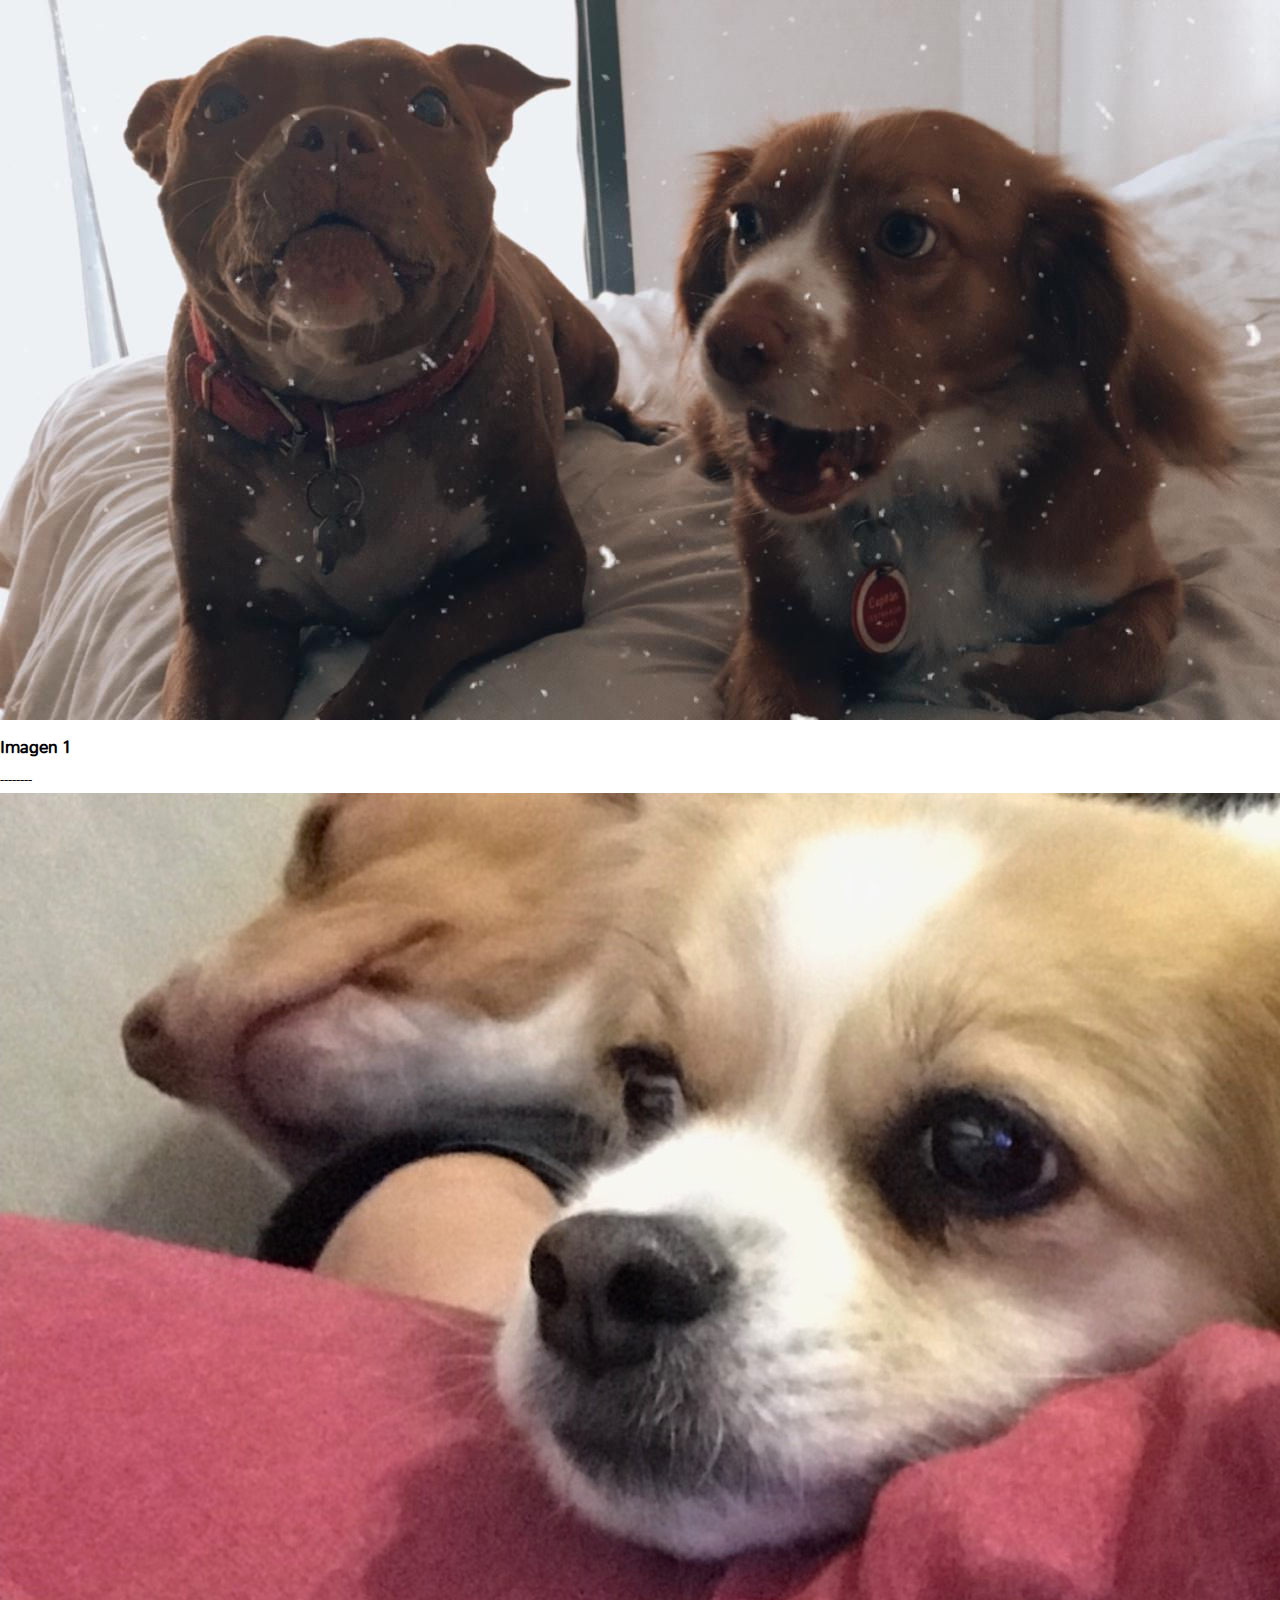
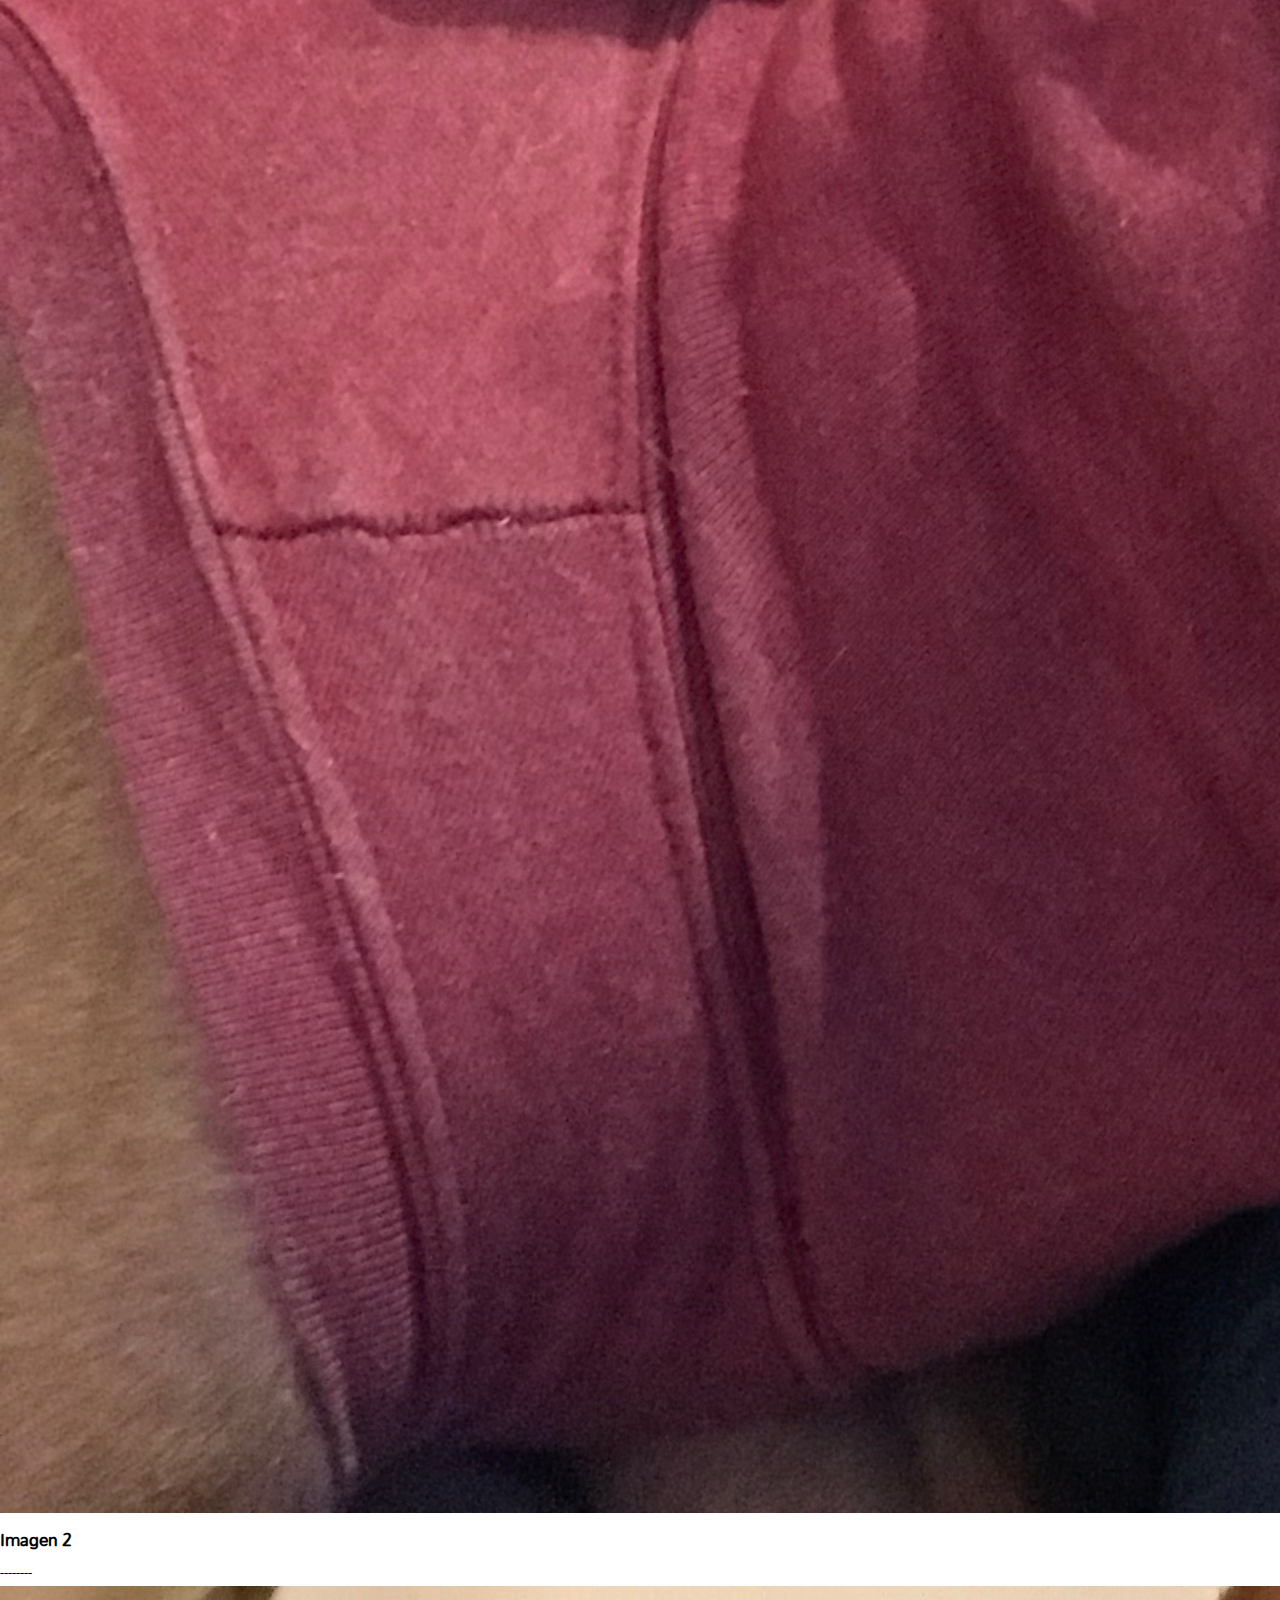
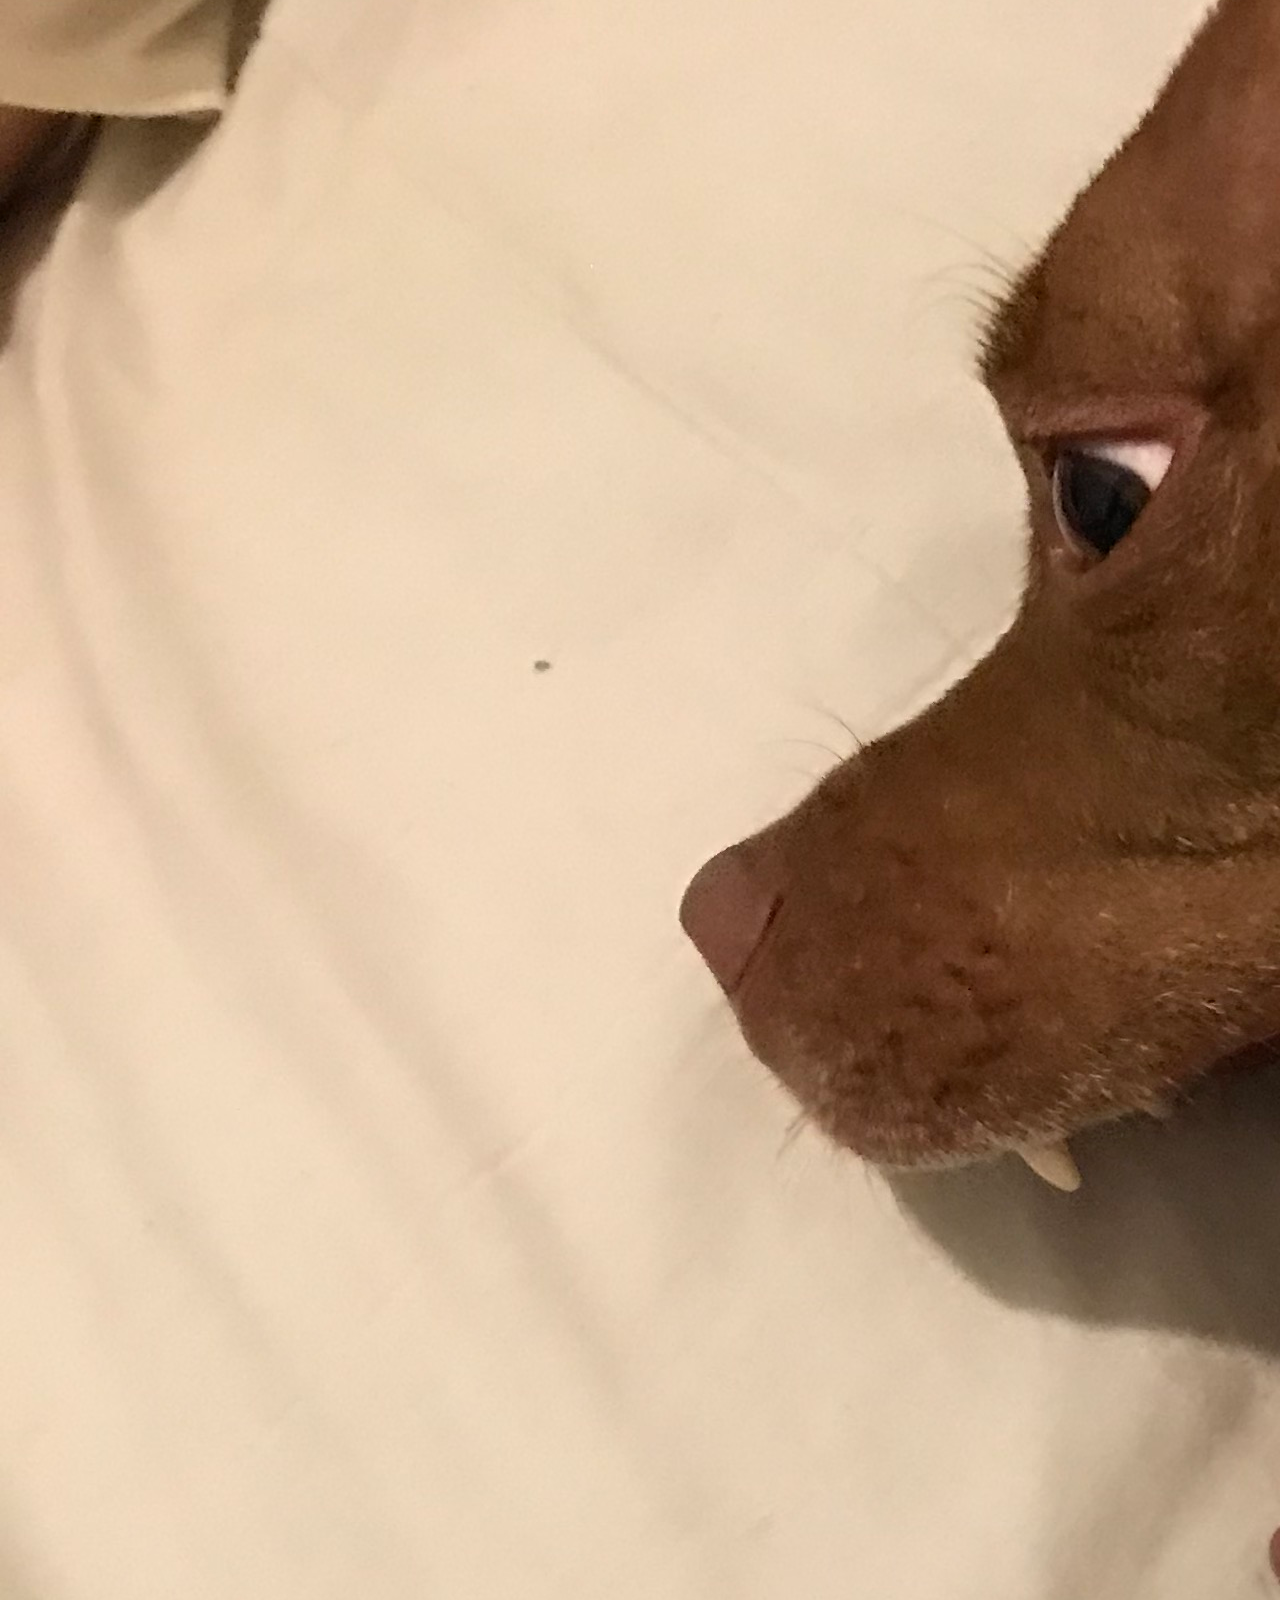
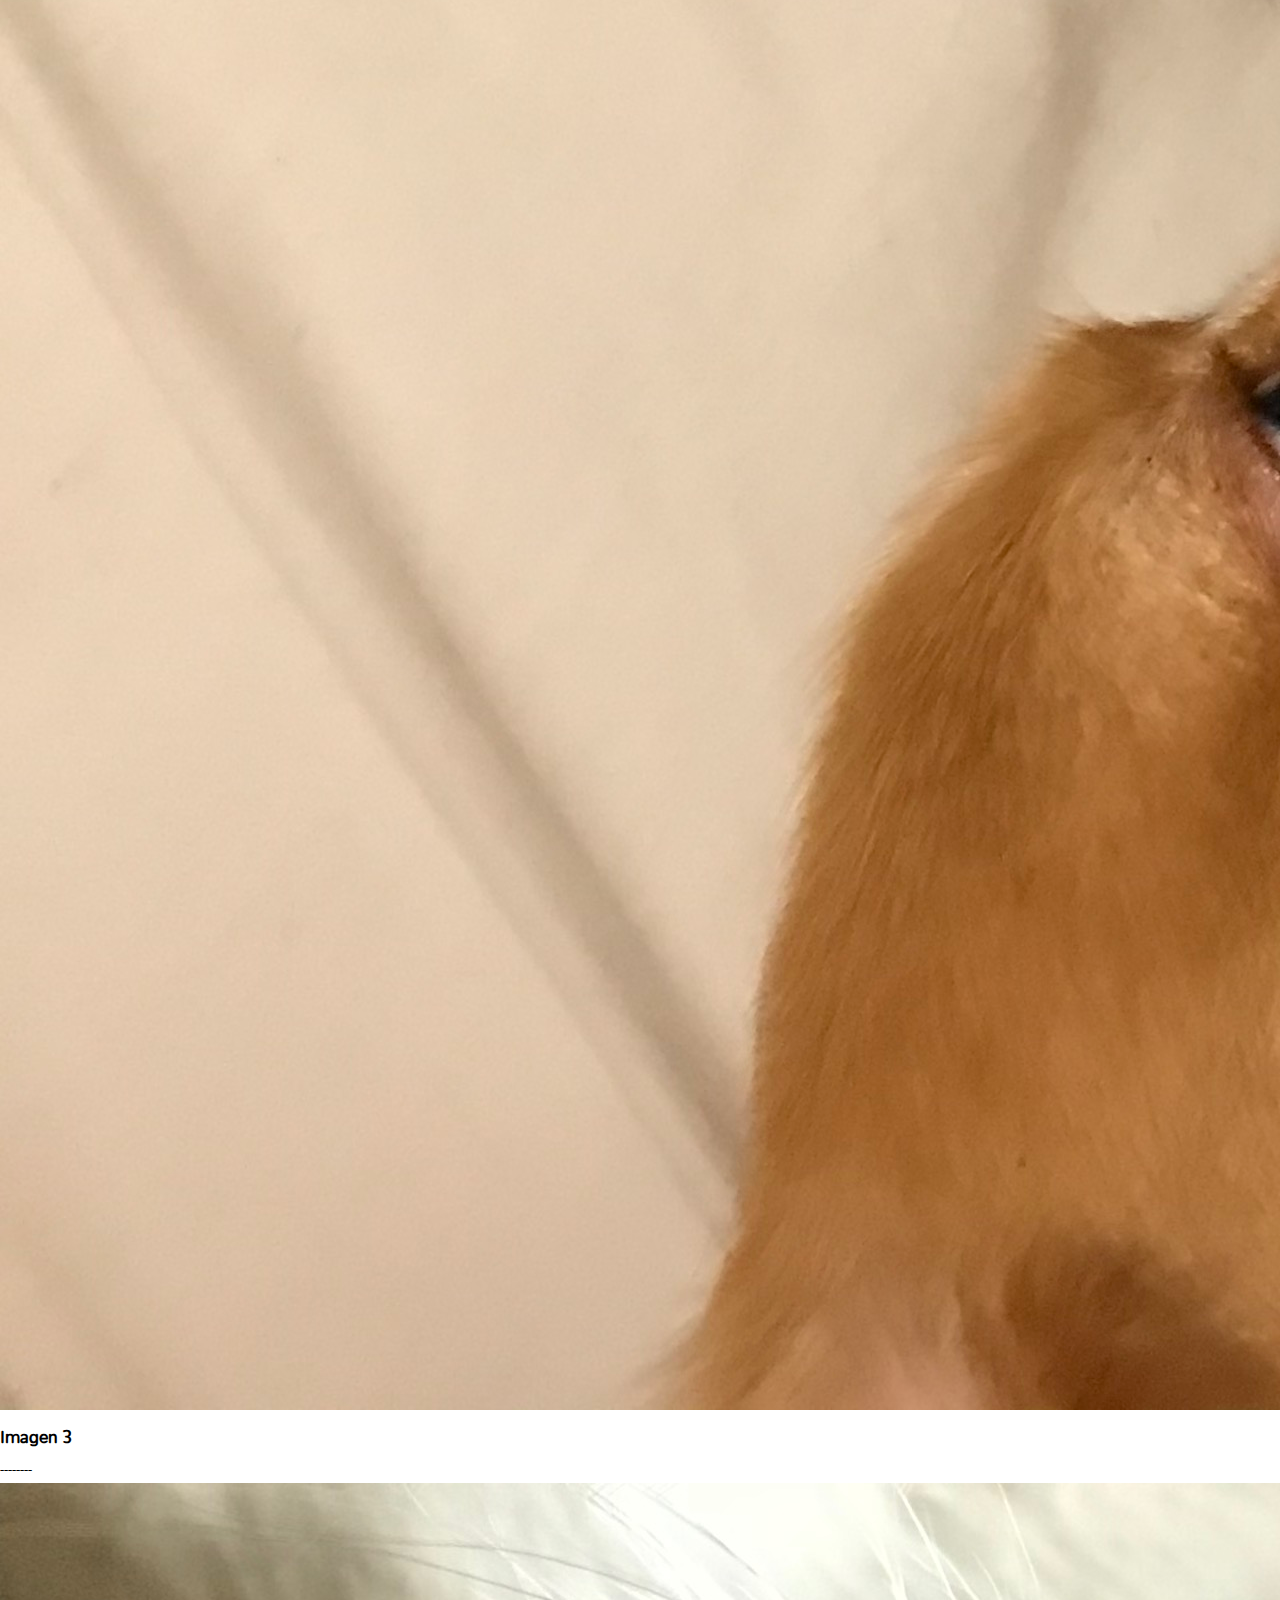
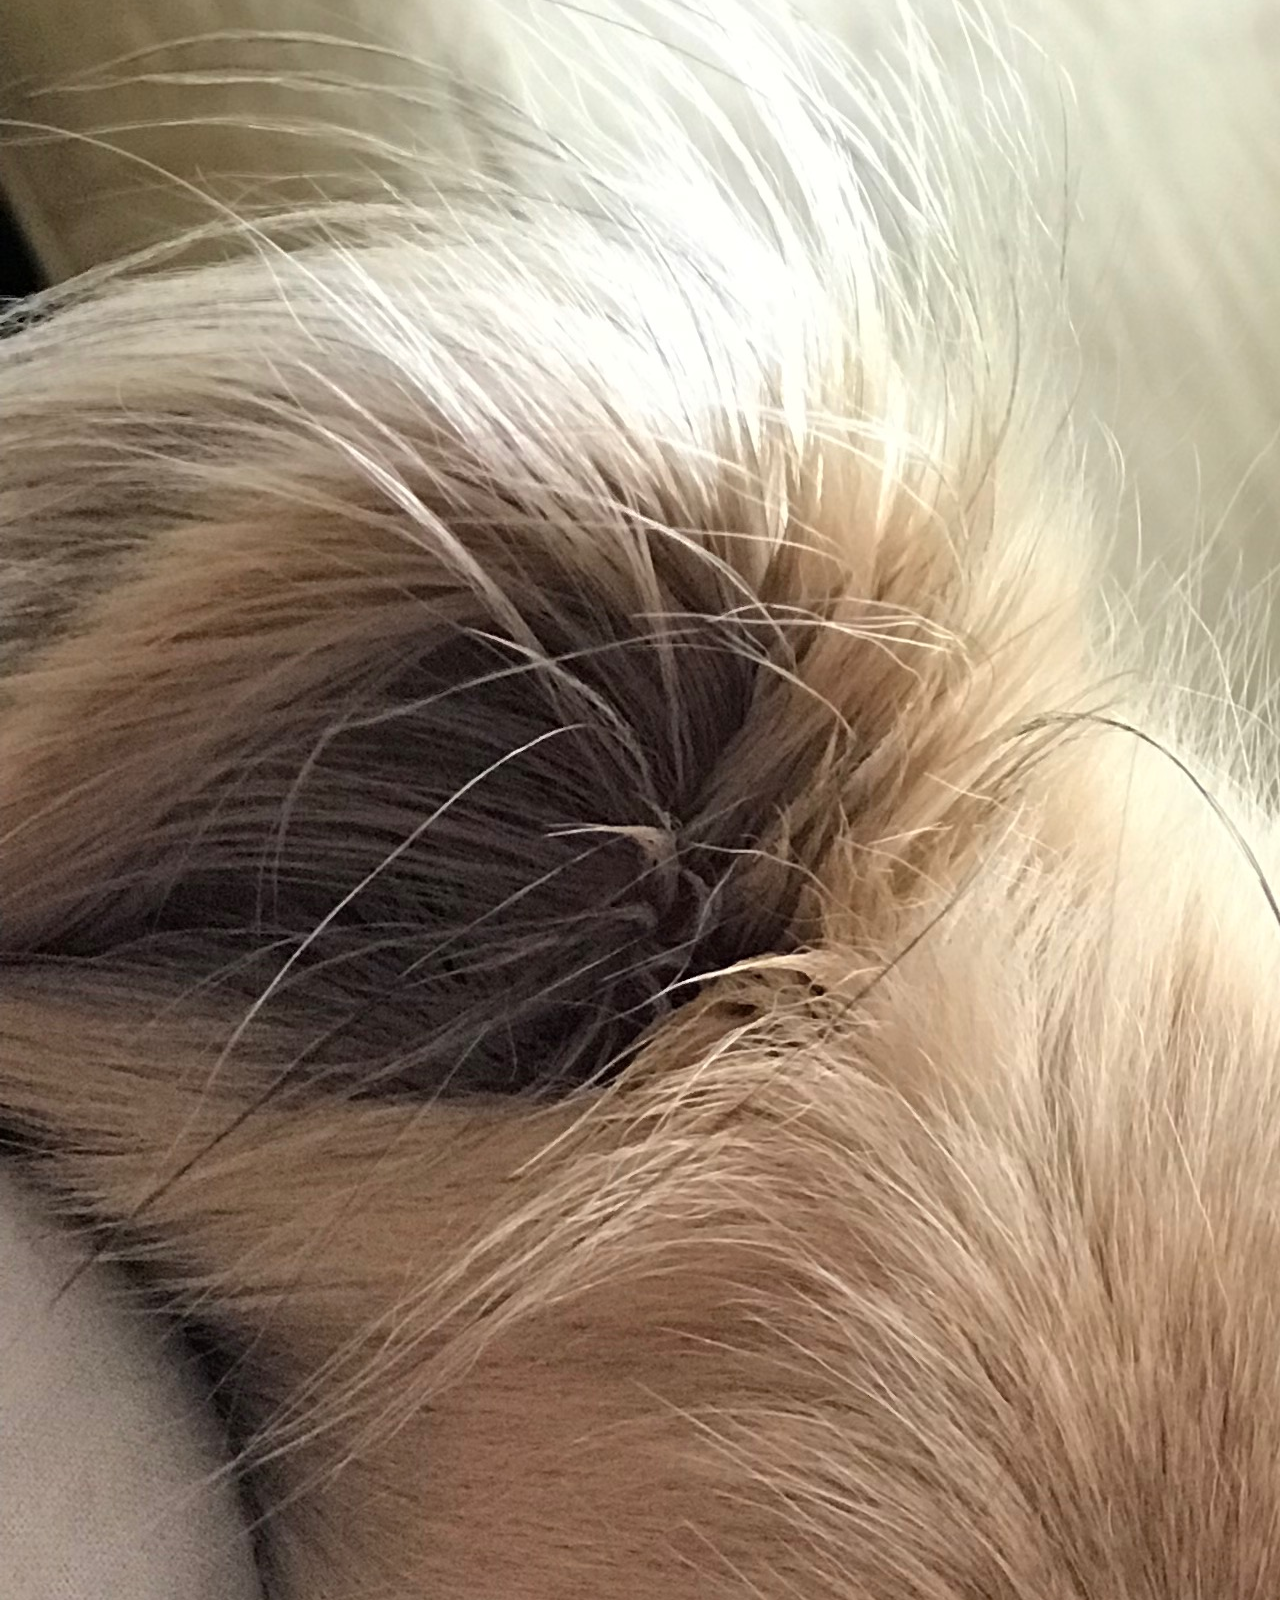
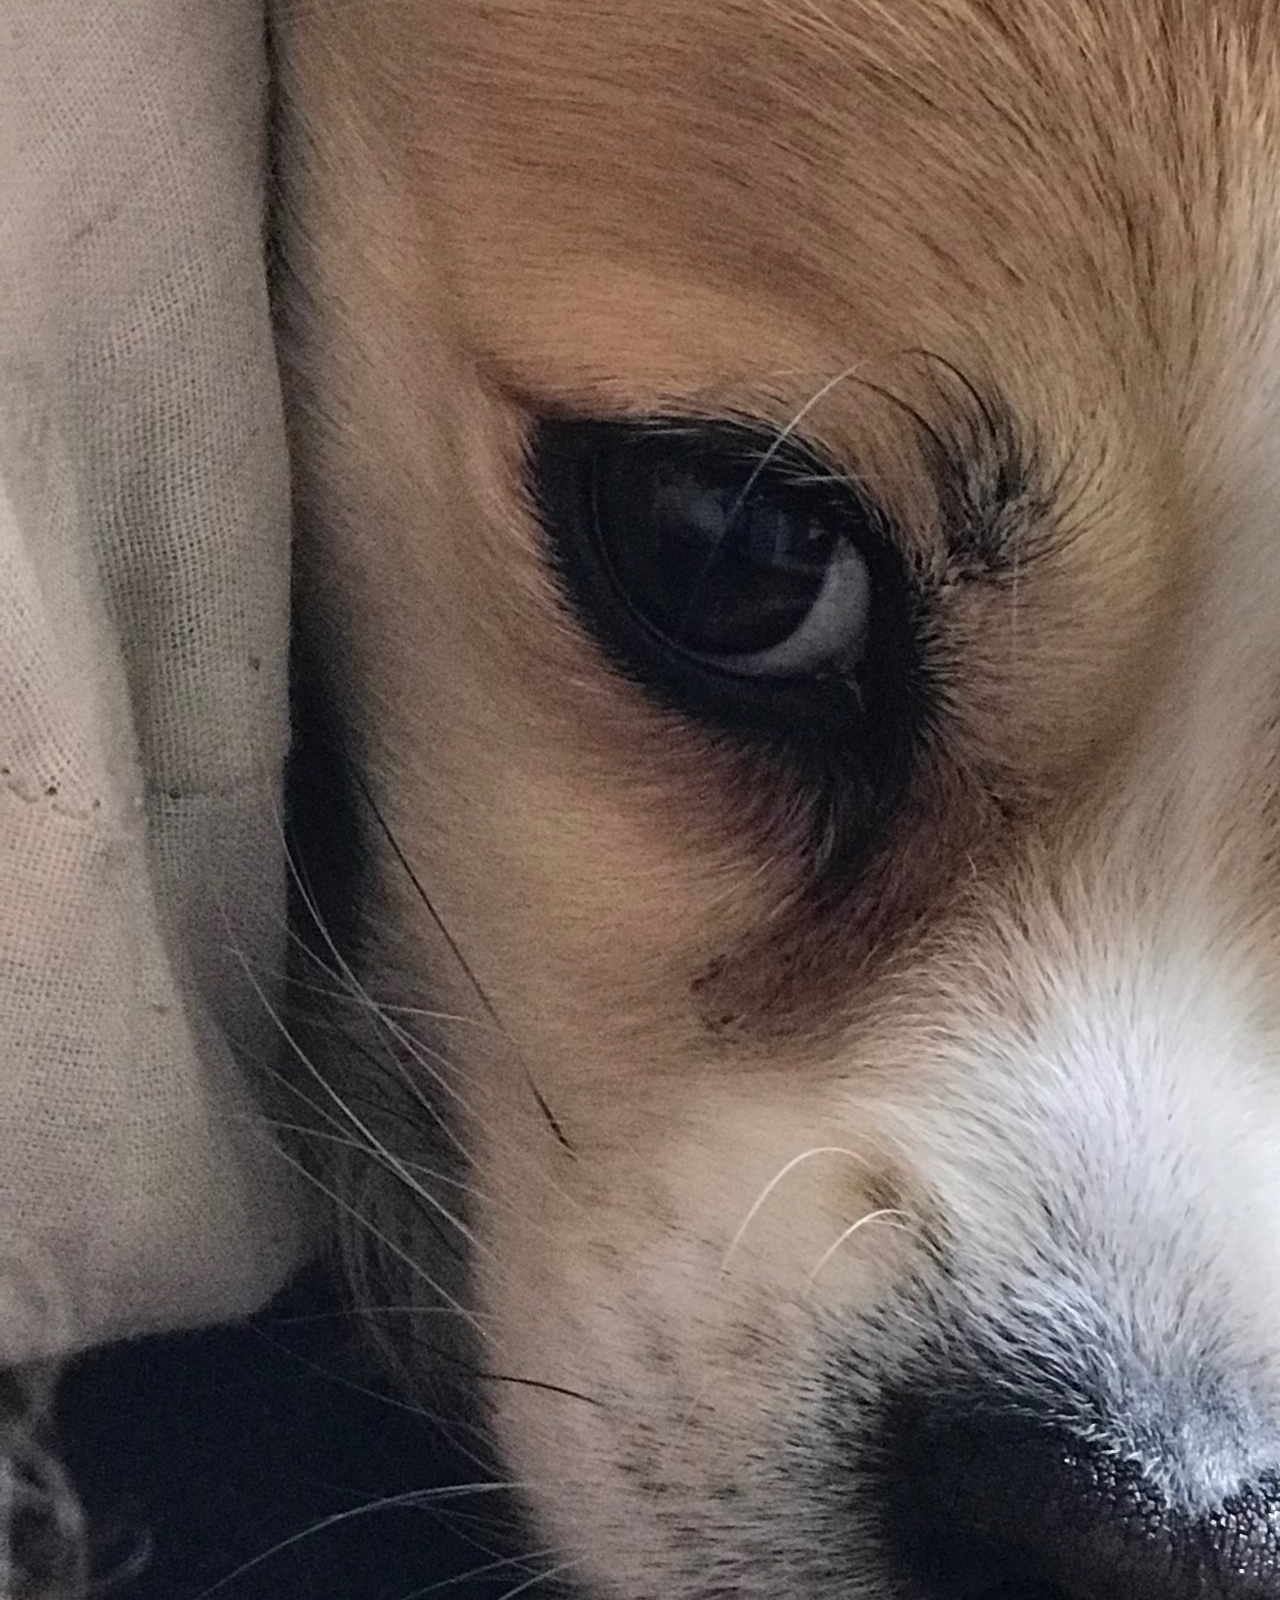
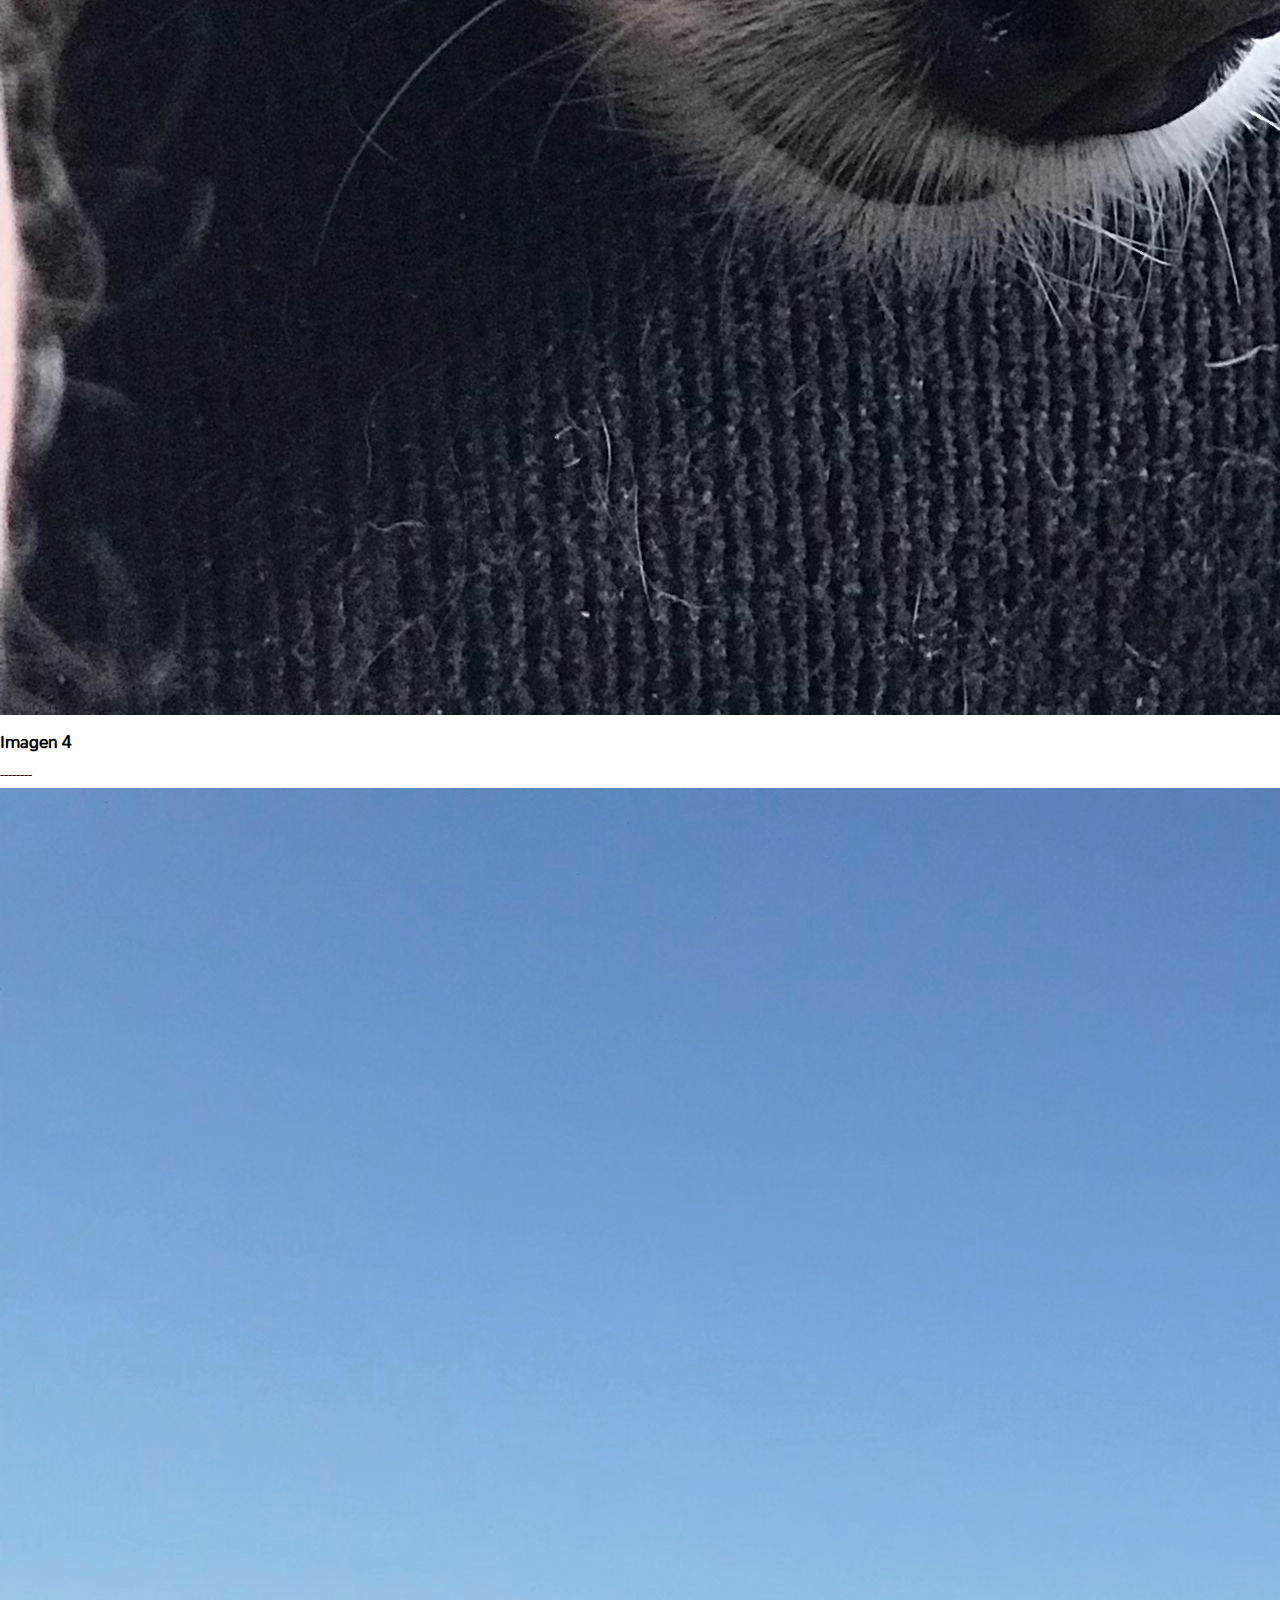
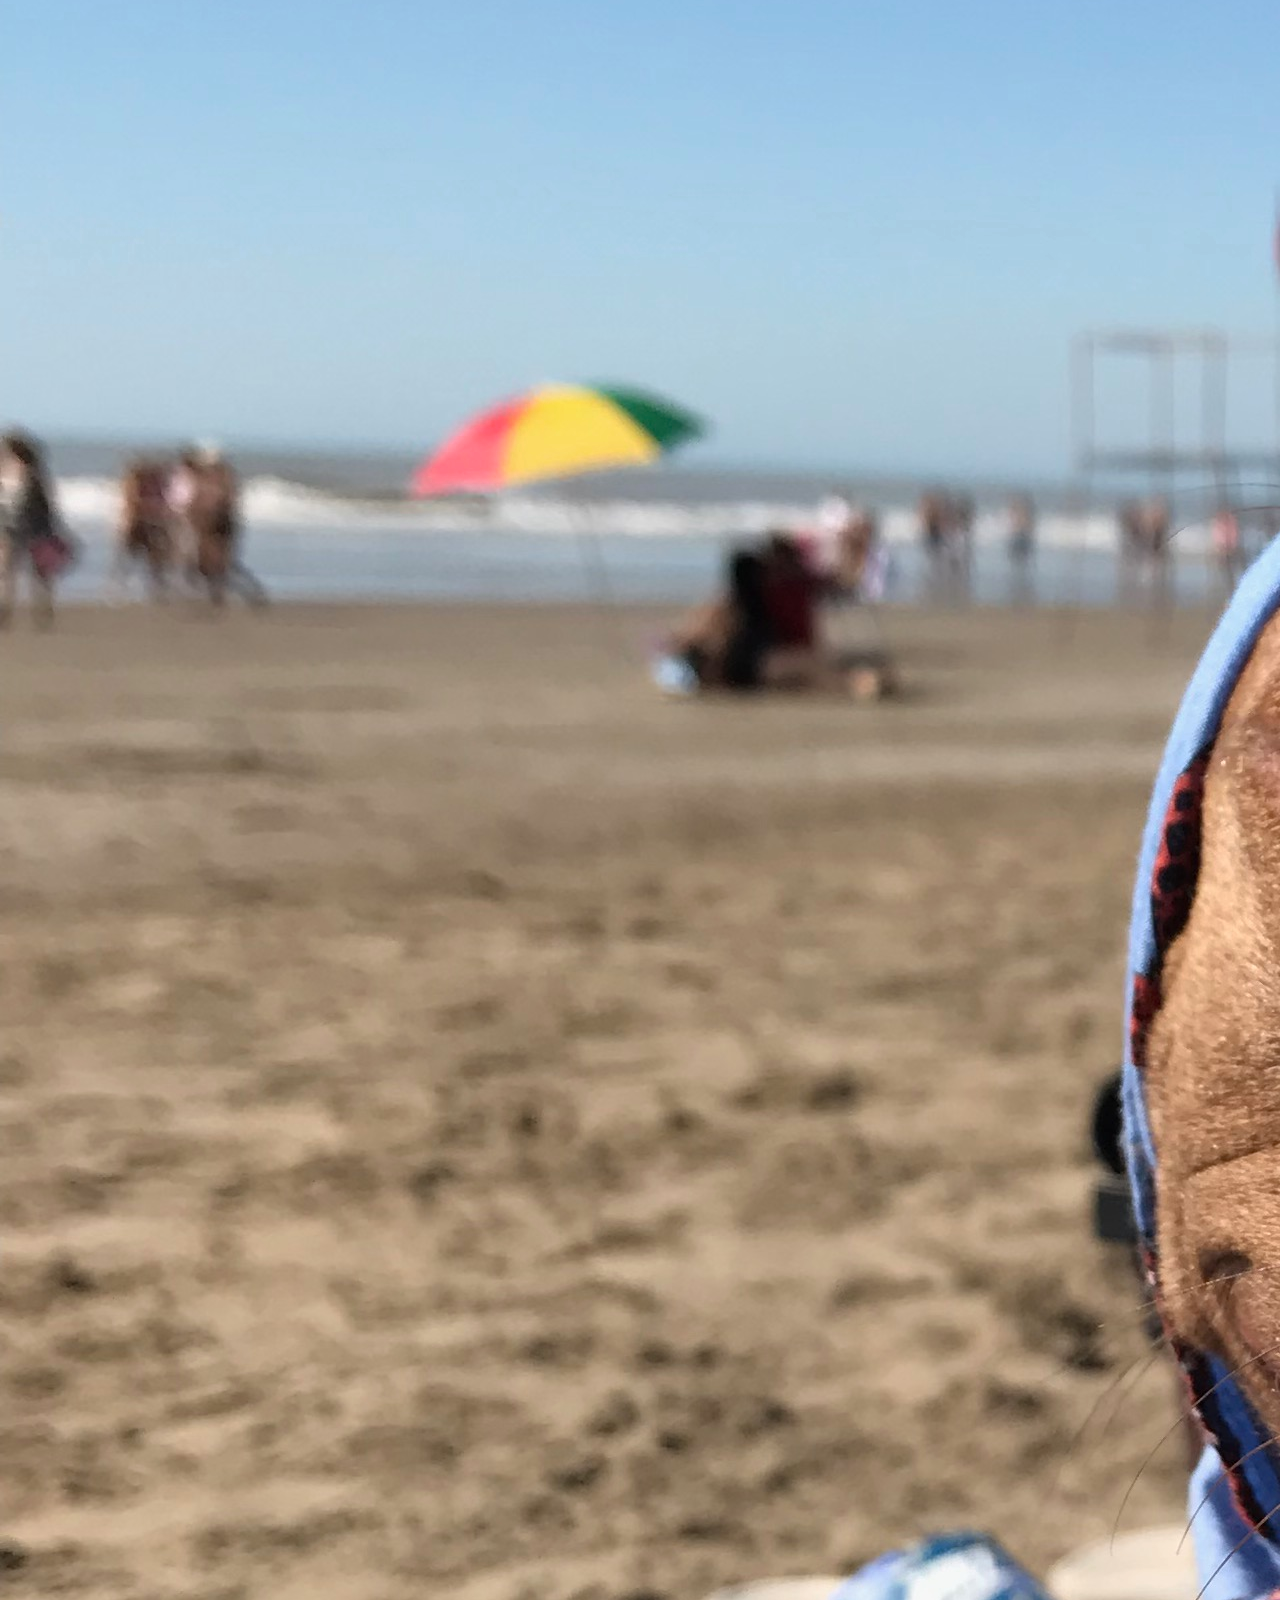
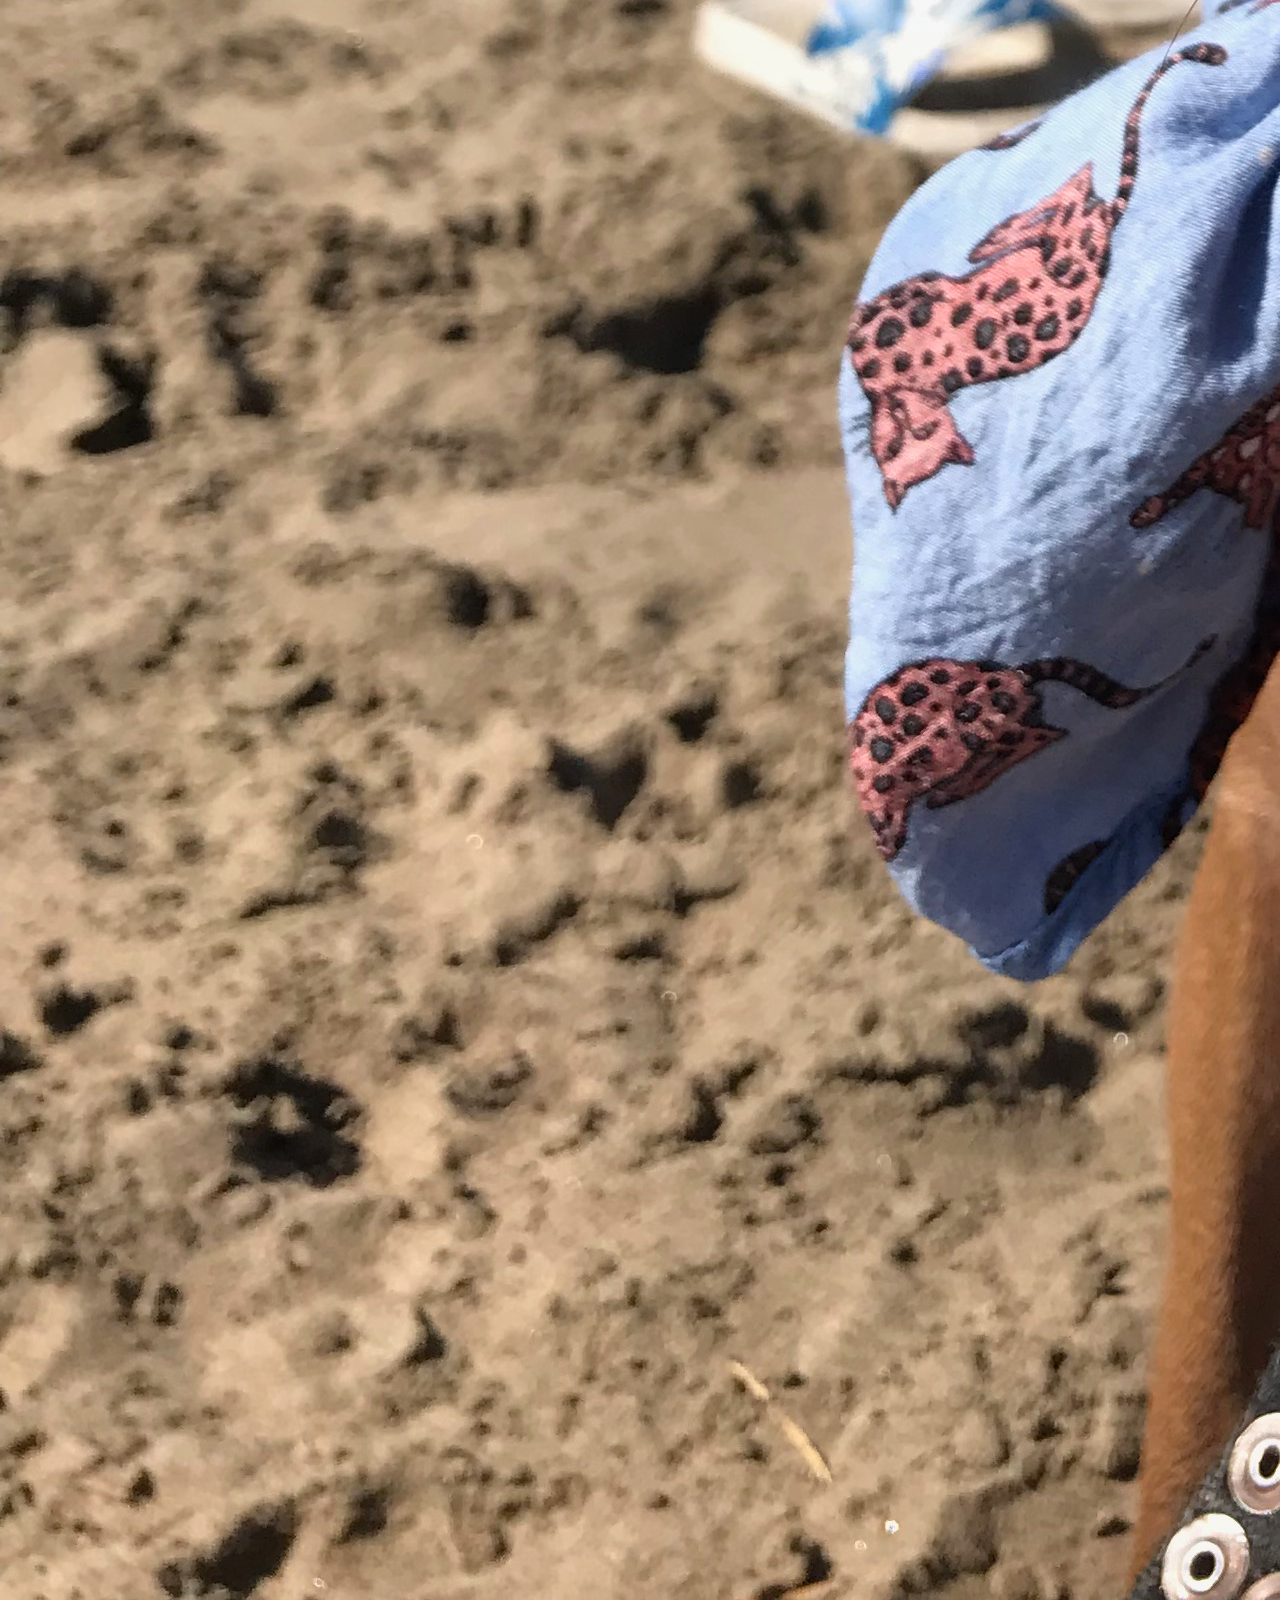
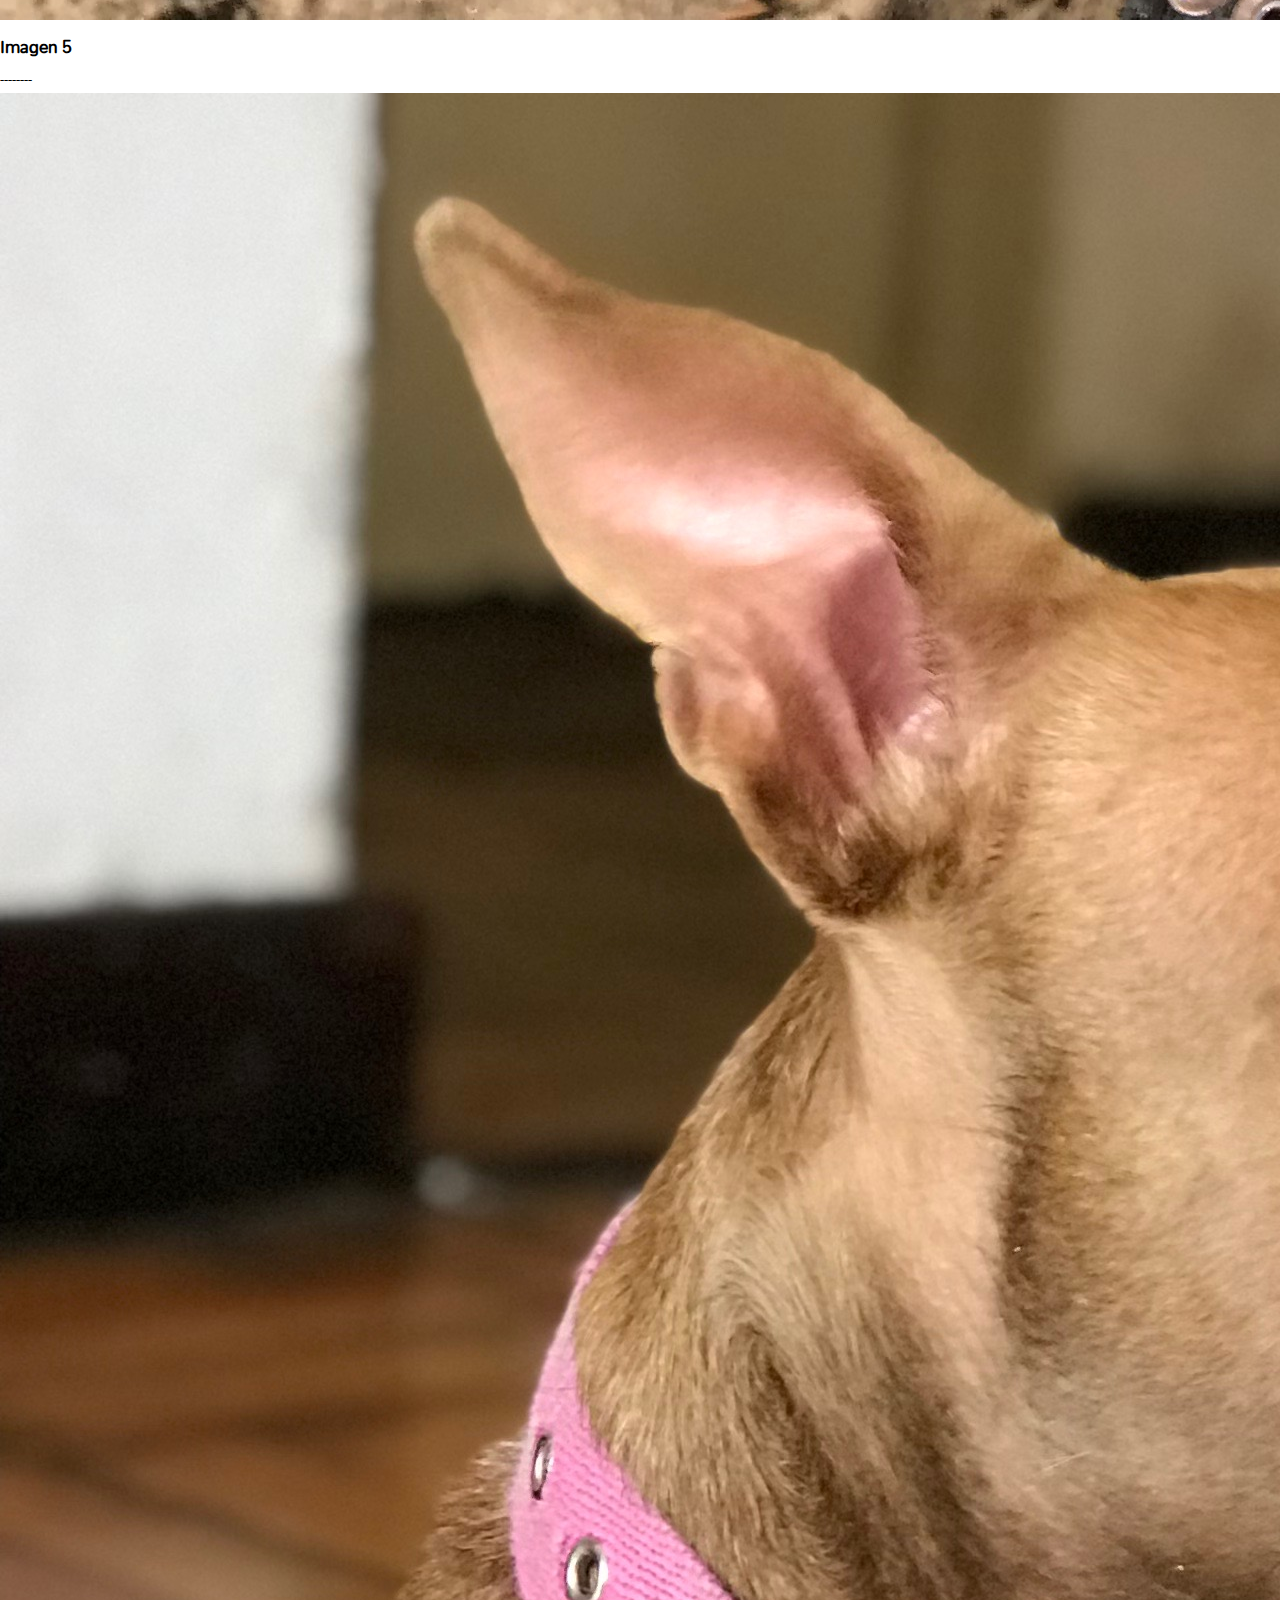
==== Alumnos.html @ c45ff16e "probando actualizacion" ====
<!DOCTYPE html>
<html lang="en">
<head>
    <meta charset="UTF-8">
    <meta http-equiv="X-UA-Compatible" content="IE=edge">
    <meta name="viewport" content="width=device-width, initial-scale=1.0">
    <title>Alumnos</title>
<link rel="preconnect" href="https://fonts.googleapis.com">
<link rel="preconnect" href="https://fonts.gstatic.com" crossorigin>
<link href="https://fonts.googleapis.com/css2?family=Mallanna&display=swap" rel="stylesheet">
<link rel="stylesheet" href="estilo.css">
<head>
    <body>
        <div class="container">
            <div class="item">
              <img src="imagenes/img1.jpg" alt="" class="item-img">
              <div class="item-text"></div>
              <h3>Imagen 1</h3>
              <p>--------</p>  
            </div>
        </div>

        <div class="item">
            <img src="imagenes/img2.jpg" alt="" class="item-img">
            <div class="item-text"></div>
            <h3>Imagen 2</h3>
            <p>--------</p>  
          </div>
      </div>

      <div class="item">
        <img src="imagenes/img3.jpg" alt="" class="item-img">
        <div class="item-text"></div>
        <h3>Imagen 3</h3>
        <p>--------</p>  
      </div>
  </div>

  <div class="item">
    <img src="imagenes/img4.jpg" alt="" class="item-img">
    <div class="item-text"></div>
    <h3>Imagen 4</h3>
    <p>--------</p>  
  </div>
</div>

<div class="item">
    <img src="imagenes/img5.jpg" alt="" class="item-img">
    <div class="item-text"></div>
    <h3>Imagen 5</h3>
    <p>--------</p>  
  </div>
</div>

<div class="item">
    <img src="imagenes/img6.jpg" alt="" class="item-img">
    <div class="item-text"></div>
    <h3>Imagen 6</h3>
    <p>--------</p>  
  </div>
</div>

<div class="item">
    <img src="imagenes/img7.jpg" alt="" class="item-img">
    <div class="item-text"></div>
    <h3>Imagen 7</h3>
    <p>--------</p>  
  </div>
</div>

<div class="item">
    <img src="imagenes/img8.jpg" alt="" class="item-img">
    <div class="item-text"></div>
    <h3>Imagen 8</h3>
    <p>--------</p>  
  </div>
</div>

<div class="item">
    <img src="imagenes/img9.jpg" alt="" class="item-img">
    <div class="item-text"></div>
    <h3>Imagen 9</h3>
    <p>--------</p>  
  </div>
</div>
    </body>
</head>
---- estilo.css ----
*{
    margin: 0px;
    padding: 0px;
    box-sizing: border-box;
}
body{
    font-family: 'Mallanna', sans-serif;
}
a{
    text-decoration: none;
}

.padre{
display: flex;
flex-flow: column nowrap;
}
.margen-interno{
    padding: 0 0px;
    text-align: center;
    
}
.header {
    background: url(imagenes/ojos.jpeg);
    background-position: center;
    background-attachment: contain;
    background-size: cover;
    display: flex;
    flex-flow: column nowrap;
    opacity: 0.8;
    
}
.logocontacto{
    font-family: 'Mallanna', sans-serif;
    font-size: 18px;
    background: url(imagenes/logo.png);
    background-size: cover;
    background-position-x: center;
    background-position-y:-210px;
    opacity: 0.8;
    border-radius: 10px;
    letter-spacing: 1px;
    margin: 2px 2px 2px 2px;
    background-color:rgba(228, 228, 228, 0.658) ;
    }

.menu{
    background:#fff;
    display: flex;
    flex-flow: row nowrap;
    height: 60px;
    align-items:center;
    border-bottom: 1px solid rgba (255,255,255,.5)
}
.logo{
   
   flex: 1 1 auto;
   padding-top: 50px;

}
.imagenesC{
    width: 200px;
    height: 250px;
}
.clases1{
    background-image:url(imagenes/obediencia1.jpeg);
    font-family: 'Mallanna', sans-serif;
    font-size: 20px;
    background-position: center;
    color: #fff;
    border-color: black;
    border-radius: 20px;
    text-align: center;
    height: 400px;
}
.clases2{
    background-image:url(imagenes/obediencia2.jpeg);
    font-family: 'Mallanna', sans-serif;
    font-size: 20px;
    background-position: center;
    color: #fff;
    border-color: black;
    border-radius: 20px;
    text-align: center;
    height: 400px;
    opacity: 0.7;
}
.clases3{
    background-image:url(imagenes/obediencia3.jpeg);
    font-family: 'Mallanna', sans-serif;
    font-size: 20px;
    background-position: center;
    color: #fff;
    border-color: black;
    border-radius: 20px;
    text-align: center;
    height: 400px;
}
.logo a{
    color:#fff;
    font-size: 30px;
}

.logo a:hover{
    color:#343434;
}
.nav{
   
    flex: 5 1 auto;
}
.nav a{color:#000;
font-size: 24px;
text-transform: uppercase;
padding:0 10px;
letter-spacing: 2px;
text-align:center;
}
.nav a:hover{
    color:steelblue;
    }
.social{
    
    flex: 1 1 auto;
    display: flex;
}
.social a{
    font-size: 24px;
    color: #000;
    padding: 0 10px;
    display: flex;
    letter-spacing: 30px;

}
.social a:hover{
    color:steelblue;
    display: flex;
    align-items: center;
    transform:scale(2,2);
}

.texto-principal{
    height: 380px;
}
h1{
    font-family: 'Mallanna', sans-serif;
    font-size: 26px;
    color: #fff;
    font-weight: 300;
    text-align: center;
    line-height: 1.6;
}
.section{background:#f7f7f7;
    display: flex;
}
.articulos{
    background-color: rgb(241, 223, 141);
    flex:1 1auto;
    display: flex;
    flex-flow: row wrap;
}   
.article{
    flex: 1 1 10%;
    color: #444;
    font-size: 13px;
    letter-spacing: 1px;
    margin: 10px 10px 10px 10px;
    flex: 1 1 45%;
    background:#fff;
    border-radius: 20px;

}
.article img {
    width: 200px;
    height: 200px;
}
.article a{
    color:#fff;
    font-size: 13px;
    padding: 10px 10px;
    background:goldenrod;
    margin: 10px 0;
    display: inline-block;
}
.article a:hover {
    background: steelblue;
}
.h3{
    color: #fff;
    font-size: 13px;
    padding: 10px 0;
    margin-top: -80px;
}
.h2{
    font-size: 25px;
    text-transform: uppercase;
    padding: 0px 0 10px 0;
    color: #fff;
}
.navegacion{    
    background:goldenrod;
    flex: 1 1 100%;
    margin: 10px 10px 0 0px;
    text-align: center;
}
.navegacion a{
    color:#fff;
    font-size: 11px;
    text-transform: uppercase;
    padding:0 10px;
    letter-spacing: 2px;
}
    
.footer{
    background:goldenrod;
    display: flex;
    justify-content: center;
    margin-top: 10px;
   
}
.pie{
    background:goldenrod;
    text-align: center;
   
}
.pie a{
    color: #fff;
    font-size: 11px;
    text-transform: uppercase;
    padding: 0 10px;
    letter-spacing: 2px;
    
}

@media all and (max-width: 948px){
    
.section{flex-direction:column;
}
.menu{flex-direction: column;
height: auto;
}
h1{
    font-size: 15px;
}
@media all and (max-width: 600px) {
    .articulos{flex-direction: column;
    }
    
@media all and (max-width: 400px) {
    .aside {flex-direction: column;
    }


.item-img{
    max-width: 100%;
    display: block;
}

.container{
    width: 90%;
    max-width: 1000px;
    margin-left: auto;
    margin-right: auto;
    margin-top: 3cm;
    margin-bottom: 3cm;
    display: grid;
    grid-template-columns: (1, 1fr);
    grid-gap: 30px;
}

.item{
    background-color:rgb(241, 223, 141) ;
    cursor: pointer;
    box-shadow: 0 0 5px 0  rgba(0,0,0,.095);
    transition: 300ms;
    position: relative;
}

.item:after{
    content: "";
    background-color: steelblue;
    width: 100%;
    height: 100%;
    position: absolute;
    top:0;
    left: 0;
    transform: scale(0);
    transition: 300ms;
    opacity: 0;
}

.item:hover::after{
    opacity: 1;
    transform: scale(1);
}
.item:hover {
    transform: scale(1.05);

}
}

.item-text{
    padding: 1em;
}

@media screen and (mind: width 590px) {
    .container  {
        grid-template-columns: repeat (2, 1fr)
    }
}
    
@media screen and (mind: width 960px) {
    .container  {
        grid-template-columns: repeat (3, 1fr)}
    }
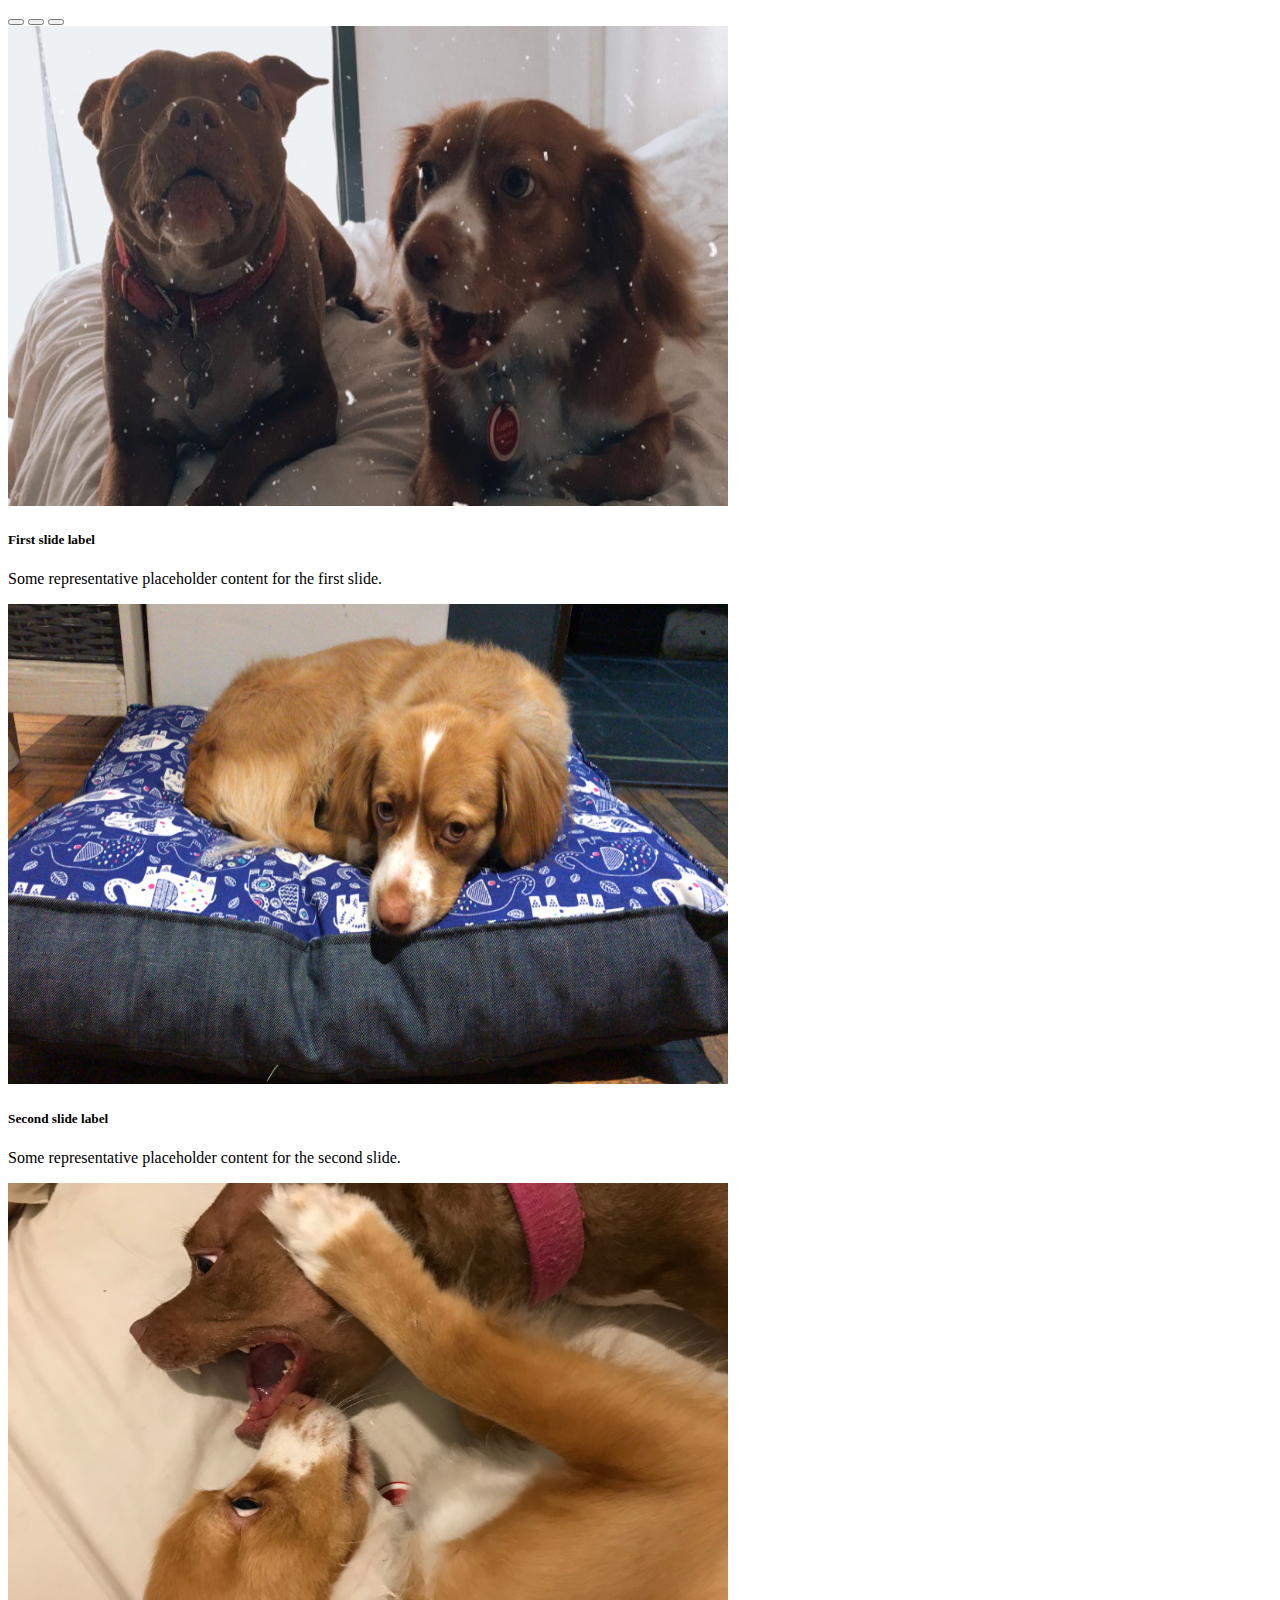
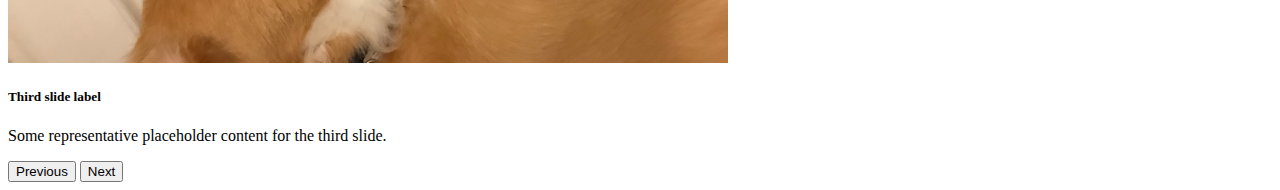
==== commit 220c4012: "sass" ====
--- a/Alumnos.html
+++ b/Alumnos.html
@@ -4,84 +4,83 @@
     <meta charset="UTF-8">
     <meta http-equiv="X-UA-Compatible" content="IE=edge">
     <meta name="viewport" content="width=device-width, initial-scale=1.0">
-    <title>Alumnos</title>
+    <title>Proyecto Contacto Canino</title>
 <link rel="preconnect" href="https://fonts.googleapis.com">
 <link rel="preconnect" href="https://fonts.gstatic.com" crossorigin>
 <link href="https://fonts.googleapis.com/css2?family=Mallanna&display=swap" rel="stylesheet">
-<link rel="stylesheet" href="estilo.css">
-<head>
-    <body>
-        <div class="container">
-            <div class="item">
-              <img src="imagenes/img1.jpg" alt="" class="item-img">
-              <div class="item-text"></div>
-              <h3>Imagen 1</h3>
-              <p>--------</p>  
+<link rel="stylesheet" href="sass/estilos.scss">
+
+<!doctype html>
+<html lang="en">
+  <head>
+    <!-- Required meta tags -->
+    <meta charset="utf-8">
+    <meta name="viewport" content="width=device-width, initial-scale=1">
+
+    <!-- Bootstrap CSS -->
+    <link href="https://cdn.jsdelivr.net/npm/bootstrap@5.0.2/dist/css/bootstrap.min.css" rel="stylesheet" integrity="sha384-EVSTQN3/azprG1Anm3QDgpJLIm9Nao0Yz1ztcQTwFspd3yD65VohhpuuCOmLASjC" crossorigin="anonymous">
+<link rel="stylesheet" href="sass/estilos.css">
+    <title>Diapositivas</title>
+  </head>
+  <body>
+
+    <div class="container">
+        <div class="row">
+            <div class="col-sm-12">
+                <div id="carouselExampleCaptions" class="carousel slide" data-bs-ride="carousel">
+                    <div class="carousel-indicators">
+                      <button type="button" data-bs-target="#carouselExampleCaptions" data-bs-slide-to="0" class="active" aria-current="true" aria-label="Slide 1"></button>
+                      <button type="button" data-bs-target="#carouselExampleCaptions" data-bs-slide-to="1" aria-label="Slide 2"></button>
+                      <button type="button" data-bs-target="#carouselExampleCaptions" data-bs-slide-to="2" aria-label="Slide 3"></button>
+                    </div>
+                    <div class="carousel-inner">
+                      <div class="carousel-item active">
+                        <img src="imagenes/img1.jpg" class="d-block w-100" alt="..." width="720px" height="480px">
+                        <div class="carousel-caption d-none d-md-block">
+                          <h5>First slide label</h5>
+                          <p>Some representative placeholder content for the first slide.</p>
+                        </div>
+                      </div>
+                      <div class="carousel-item">
+                        <img src="imagenes/img7.jpg" class="d-block w-100" alt="..." width="720px" height="480px">
+                        <div class="carousel-caption d-none d-md-block">
+                          <h5>Second slide label</h5>
+                          <p>Some representative placeholder content for the second slide.</p>
+                        </div>
+                      </div>
+                      <div class="carousel-item">
+                        <img src="imagenes/img3.jpg" class="d-block w-100" alt="..." width="720px" height="480px">
+                        <div class="carousel-caption d-none d-md-block">
+                          <h5>Third slide label</h5>
+                          <p>Some representative placeholder content for the third slide.</p>
+                        </div>
+                        <div>
+                        </div>  
+                      </div>
+                    </div>
+                    <button class="carousel-control-prev" type="button" data-bs-target="#carouselExampleCaptions" data-bs-slide="prev">
+                      <span class="carousel-control-prev-icon" aria-hidden="true"></span>
+                      <span class="visually-hidden">Previous</span>
+                    </button>
+                    <button class="carousel-control-next" type="button" data-bs-target="#carouselExampleCaptions" data-bs-slide="next">
+                      <span class="carousel-control-next-icon" aria-hidden="true"></span>
+                      <span class="visually-hidden">Next</span>
+                    </button>
+                  </div>
             </div>
         </div>
+        
+    </div>
 
-        <div class="item">
-            <img src="imagenes/img2.jpg" alt="" class="item-img">
-            <div class="item-text"></div>
-            <h3>Imagen 2</h3>
-            <p>--------</p>  
-          </div>
-      </div>
+    <!-- Optional JavaScript; choose one of the two! -->
 
-      <div class="item">
-        <img src="imagenes/img3.jpg" alt="" class="item-img">
-        <div class="item-text"></div>
-        <h3>Imagen 3</h3>
-        <p>--------</p>  
-      </div>
-  </div>
+    <!-- Option 1: Bootstrap Bundle with Popper -->
+    <script src="https://cdn.jsdelivr.net/npm/bootstrap@5.0.2/dist/js/bootstrap.bundle.min.js" integrity="sha384-MrcW6ZMFYlzcLA8Nl+NtUVF0sA7MsXsP1UyJoMp4YLEuNSfAP+JcXn/tWtIaxVXM" crossorigin="anonymous"></script>
 
-  <div class="item">
-    <img src="imagenes/img4.jpg" alt="" class="item-img">
-    <div class="item-text"></div>
-    <h3>Imagen 4</h3>
-    <p>--------</p>  
-  </div>
-</div>
-
-<div class="item">
-    <img src="imagenes/img5.jpg" alt="" class="item-img">
-    <div class="item-text"></div>
-    <h3>Imagen 5</h3>
-    <p>--------</p>  
-  </div>
-</div>
-
-<div class="item">
-    <img src="imagenes/img6.jpg" alt="" class="item-img">
-    <div class="item-text"></div>
-    <h3>Imagen 6</h3>
-    <p>--------</p>  
-  </div>
-</div>
-
-<div class="item">
-    <img src="imagenes/img7.jpg" alt="" class="item-img">
-    <div class="item-text"></div>
-    <h3>Imagen 7</h3>
-    <p>--------</p>  
-  </div>
-</div>
-
-<div class="item">
-    <img src="imagenes/img8.jpg" alt="" class="item-img">
-    <div class="item-text"></div>
-    <h3>Imagen 8</h3>
-    <p>--------</p>  
-  </div>
-</div>
-
-<div class="item">
-    <img src="imagenes/img9.jpg" alt="" class="item-img">
-    <div class="item-text"></div>
-    <h3>Imagen 9</h3>
-    <p>--------</p>  
-  </div>
-</div>
-    </body>
-</head>+    <!-- Option 2: Separate Popper and Bootstrap JS -->
+    <!--
+    <script src="https://cdn.jsdelivr.net/npm/@popperjs/core@2.9.2/dist/umd/popper.min.js" integrity="sha384-IQsoLXl5PILFhosVNubq5LC7Qb9DXgDA9i+tQ8Zj3iwWAwPtgFTxbJ8NT4GN1R8p" crossorigin="anonymous"></script>
+    <script src="https://cdn.jsdelivr.net/npm/bootstrap@5.0.2/dist/js/bootstrap.min.js" integrity="sha384-cVKIPhGWiC2Al4u+LWgxfKTRIcfu0JTxR+EQDz/bgldoEyl4H0zUF0QKbrJ0EcQF" crossorigin="anonymous"></script>
+    -->
+  </body>
+</html>